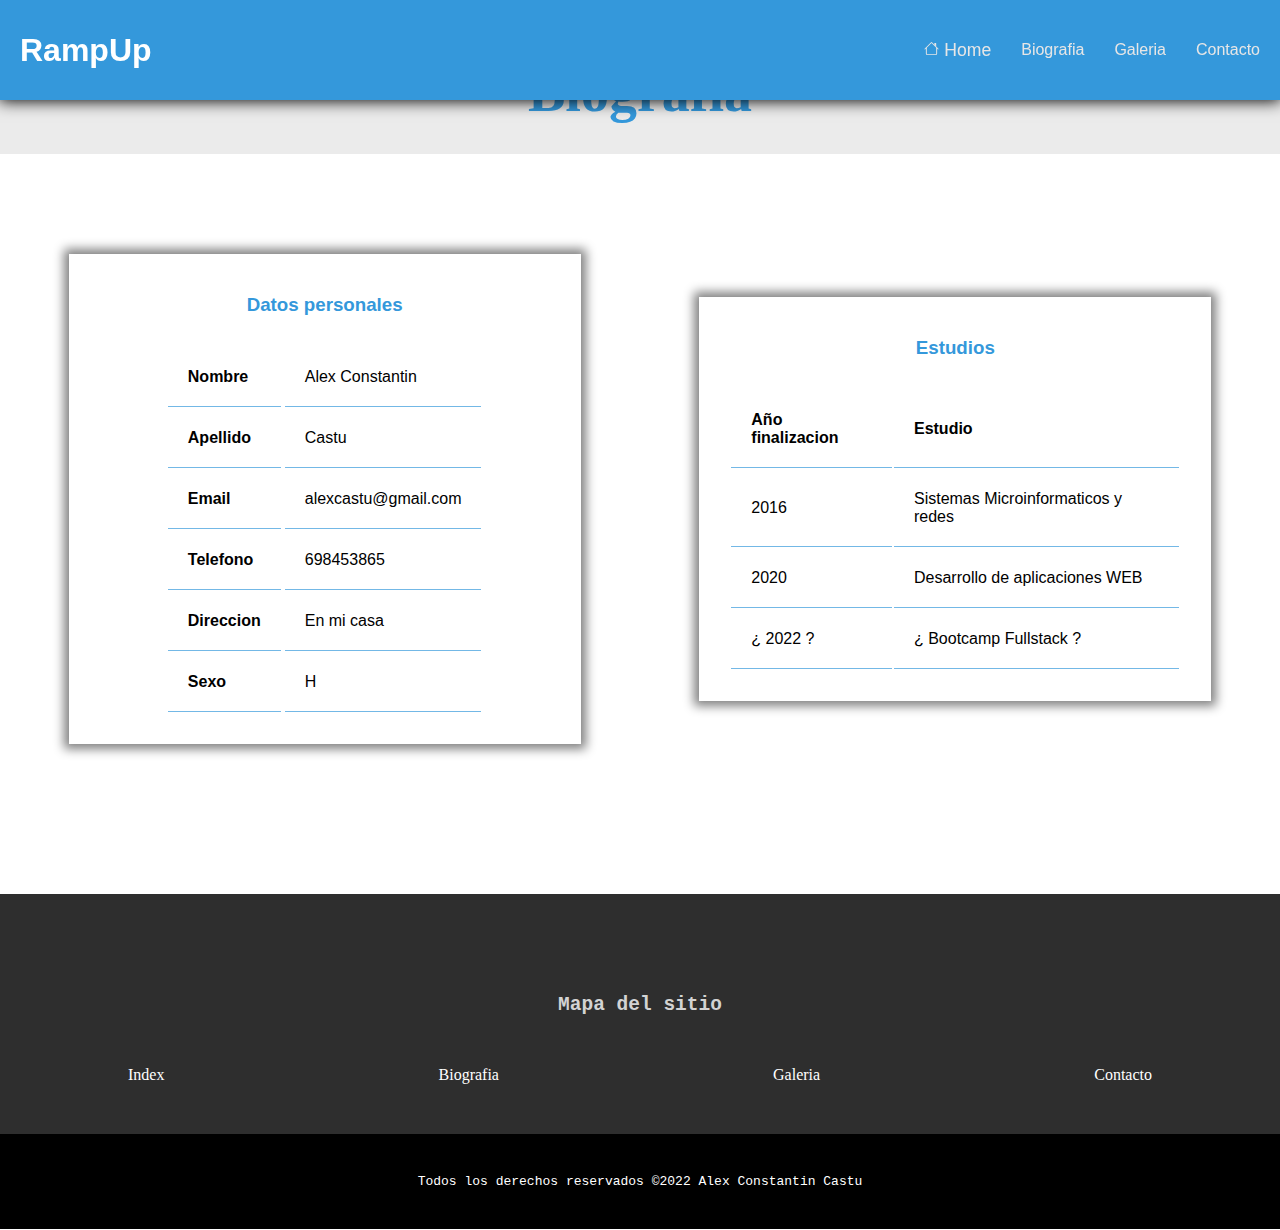
==== pages/biografia.html @ 5dd200fc "Echa pagina de Galeria" ====
<!DOCTYPE html>
<html lang="en">

<head>
    <meta charset="UTF-8">
    <link rel="stylesheet" href="../CSS/styleBiografia.css" />
    <link rel="stylesheet" href="../CSS/headerFooter.css" />
    <title>Biografia</title>
</head>

<body>
    <div class="wrraper">
        <header id="header">
            <h1 id="titulo-header">RampUp</h1>
            <nav id="nav">
                <ul id="nav-ul">
                    <li> <a class="a-menu" id="menuIndex" href="../index.html"><svg xmlns="http://www.w3.org/2000/svg"
                                width="15" height="15" fill="currentColor" class="bi bi-house" viewBox="0 0 16 16">
                                <path fill-rule="evenodd"
                                    d="M2 13.5V7h1v6.5a.5.5 0 0 0 .5.5h9a.5.5 0 0 0 .5-.5V7h1v6.5a1.5 1.5 0 0 1-1.5 1.5h-9A1.5 1.5 0 0 1 2 13.5zm11-11V6l-2-2V2.5a.5.5 0 0 1 .5-.5h1a.5.5 0 0 1 .5.5z" />
                                <path fill-rule="evenodd"
                                    d="M7.293 1.5a1 1 0 0 1 1.414 0l6.647 6.646a.5.5 0 0 1-.708.708L8 2.207 1.354 8.854a.5.5 0 1 1-.708-.708L7.293 1.5z" />
                            </svg> Home</a></li>
                    <li>
                        <a class="a-menu" href="biografia.html">Biografia</a>
                    </li>
                    <li>
                        <a class="a-menu" href="galeria.html">Galeria</a>
                    </li>
                    <li>
                        <a class="a-menu" href="contancto.html">Contacto</a>
                    </li>
                </ul>
            </nav>
        </header>
        <main id="main">
            <section class="section">
                <h2 id="tituloBiografia">Biografia</h2>
                <div class="contendorArticle">
                    <article class="article">
                        <h3 class="tituloArticulos">Datos personales</h3>
                        <table class="table">

                            <thead>
                                <tr>
                                    <th>Nombre</th>

                                </tr>
                                <tr>
                                    <th>Apellido</th>
                                </tr>
                                <tr>
                                    <th>Email</th>

                                </tr>
                                <tr>
                                    <th>Telefono</th>
                                </tr>
                                <tr>
                                    <th>Direccion</th>

                                </tr>
                                <tr>
                                    <th>Sexo</th>
                                </tr>
                            </thead>
                            <tbody>
                                <tr>
                                    <td>Alex Constantin</td>
                                </tr>
                                <tr>
                                    <td>Castu</td>
                                </tr>
                                <tr>
                                    <td>alexcastu@gmail.com</td>
                                </tr>
                                <tr>
                                    <td>698453865</td>
                                </tr>
                                <tr>
                                    <td>En mi casa</td>
                                </tr>
                                <tr>
                                    <td>H</td>
                                </tr>
                            </tbody>
                        </table>
                    </article>
                    <article class="article">
                        <h3 class="tituloArticulos">Estudios</h3>
                        <table class="table">

                            <tbody>
                                <tr>
                                    <th>Año finalizacion</th>
                                    <th>Estudio</th>
                                </tr>

                                <tr>
                                    <td>2016</td>
                                    <td>Sistemas Microinformaticos y redes</td>
                                </tr>
                                <tr>
                                    <td>2020</td>
                                    <td>Desarrollo de aplicaciones WEB</td>
                                </tr>
                                <tr>
                                    <td>¿ 2022 ?</td>
                                    <td>¿ Bootcamp Fullstack ?</td>
                                </tr>


                            </tbody>
                        </table>
                    </article>
                </div>
            </section>


        </main>
        <footer id="footer">
            <div id="footerArriba">
                <h2 id="tituloFooter">Mapa del sitio</h2>
                <ul id="ulFooter">
                    <li>
                        <a class="aFooter" href="index.html">Index</a>
                    </li>
                    <li>
                        <a class="aFooter" href="biografia.html">Biografia</a>
                    </li>
                    <li>
                        <a class="aFooter" href="galeria.html">Galeria</a>
                    </li>
                    <li>
                        <a class="aFooter" href="contancto.html">Contacto</a>
                    </li>
                </ul>
            </div>
            <div id="footerAbajo">
                <p>Todos los derechos reservados
                    ©2022 Alex Constantin Castu</p>
            </div>

        </footer>
    </div>

</body>

</html>
---- CSS/styleBiografia.css ----
#tituloBiografia{
    background-color:rgb(235, 235, 235);
    padding: 30px;
    margin-top: 30px;
    text-align: center;
    font-size: 3.5rem;
    color: rgb(52, 152, 219);
}

.section{
    display: flex;
    flex-direction: column;
}
.contendorArticle{
    display: flex;
    flex-wrap: wrap;
    justify-content:space-evenly;
    align-items:center;
    margin-top: 100px;
    gap: 50px;
}

.article{
    width: 40%;
    justify-items: center;
    align-content:center;
    display: flex;
    flex-direction: column;
    max-width:600px;
    min-width: 400px;
    box-shadow: 0px 0px 10px 5px gray;
}

.tituloArticulos{
    font-family: sans-serif;
    text-align: center;
    margin-top:40px;
    color:rgb(52, 152, 219) ;
}


.table{
    display: flex;
    justify-content:center;
    padding:30px;
}
.table th,td{
    border-bottom:1px solid rgba(52, 152, 219, 0.692); 
    font-family:sans-serif;
    padding: 20px;
    text-align:left;
}


@media (max-width:500px){

    .article{
        width: 100%;
        max-width: 100%;
        min-width: 100%;
        display: flex;
        flex-direction: column;
    }
}
---- CSS/headerFooter.css ----
* {
    margin: 0;
    padding: 0;
}
#header {
    color: rgb(255, 255, 255);
    background-color: rgb(52, 152, 219);
    font-family: sans-serif, Verdana, Geneva, Tahoma, sans-serif;
    position: fixed;
    z-index: 100;
    box-shadow: 0px 0px 15px 1px black;
}
.aFooter,
.aFooter::before,
.aFooter::selection,
.a-menu,
.a-menu::before,
.a-menu::selection {
    color: rgb(231, 230, 230);
    text-decoration: none;
}

.aFooter:hover {
    color: rgb(138, 135, 135);
}

.aFooter,
.a-menu:hover {
    color: rgb(255, 255, 255);
}

@media (min-width: 550px) {

    #header {
        height: 100px;
        line-height: 100px;
        position: fixed;
        z-index: 100;
        display: flex;
        width: 100%;
        justify-content: space-between;
    }

    #titulo-header {
        margin-left: 20px;
    }

    #nav ul {
        list-style: none;
        display: flex;
        justify-content: space-evenly;
        text-decoration: none;
        gap: 30px;
    }

    #nav-ul {
        margin-right: 20px;
    }

    #menuIndex {
        font-size: 1.1em;
    }
}
#tituloFooter {
    color: lightgray;
    font-family: monospace;
}
#footer {
    margin-top: 150px;
    padding-top: 100px;
    background-color: #2E2E2E;
    display: flex;
    flex-direction: column;
  }
  
  #footerArriba {
    display: flex;
    flex-direction: column;
    align-items: center;
    margin-bottom: 50px;
    gap: 50px;
  }
  
  #ulFooter {
    display: flex;
    width: 80%;
    justify-content: space-between;
    list-style: none;
  }
#footerAbajo {
    display: flex;
    background-color: black;
    justify-content: center;
    font-family: monospace;
    padding-top: 40px;
    padding-bottom: 40px;
    color: white;
}


@media (max-width: 549px) {

    #header {
        height: 100px;
        position: fixed;
        z-index: 100;
        display: flex;
        flex-direction: column;
        width: 100%;
        justify-content: center;
        column-gap: 20px;
    }

    #titulo-header {
        margin-top: 5px;
        margin-bottom: 5px;
        text-align: center;
    }

    #nav ul {
        list-style: none;
        display: flex;
        justify-content: space-evenly;
        text-decoration: none;
        gap: 0px 20px;
    }
}
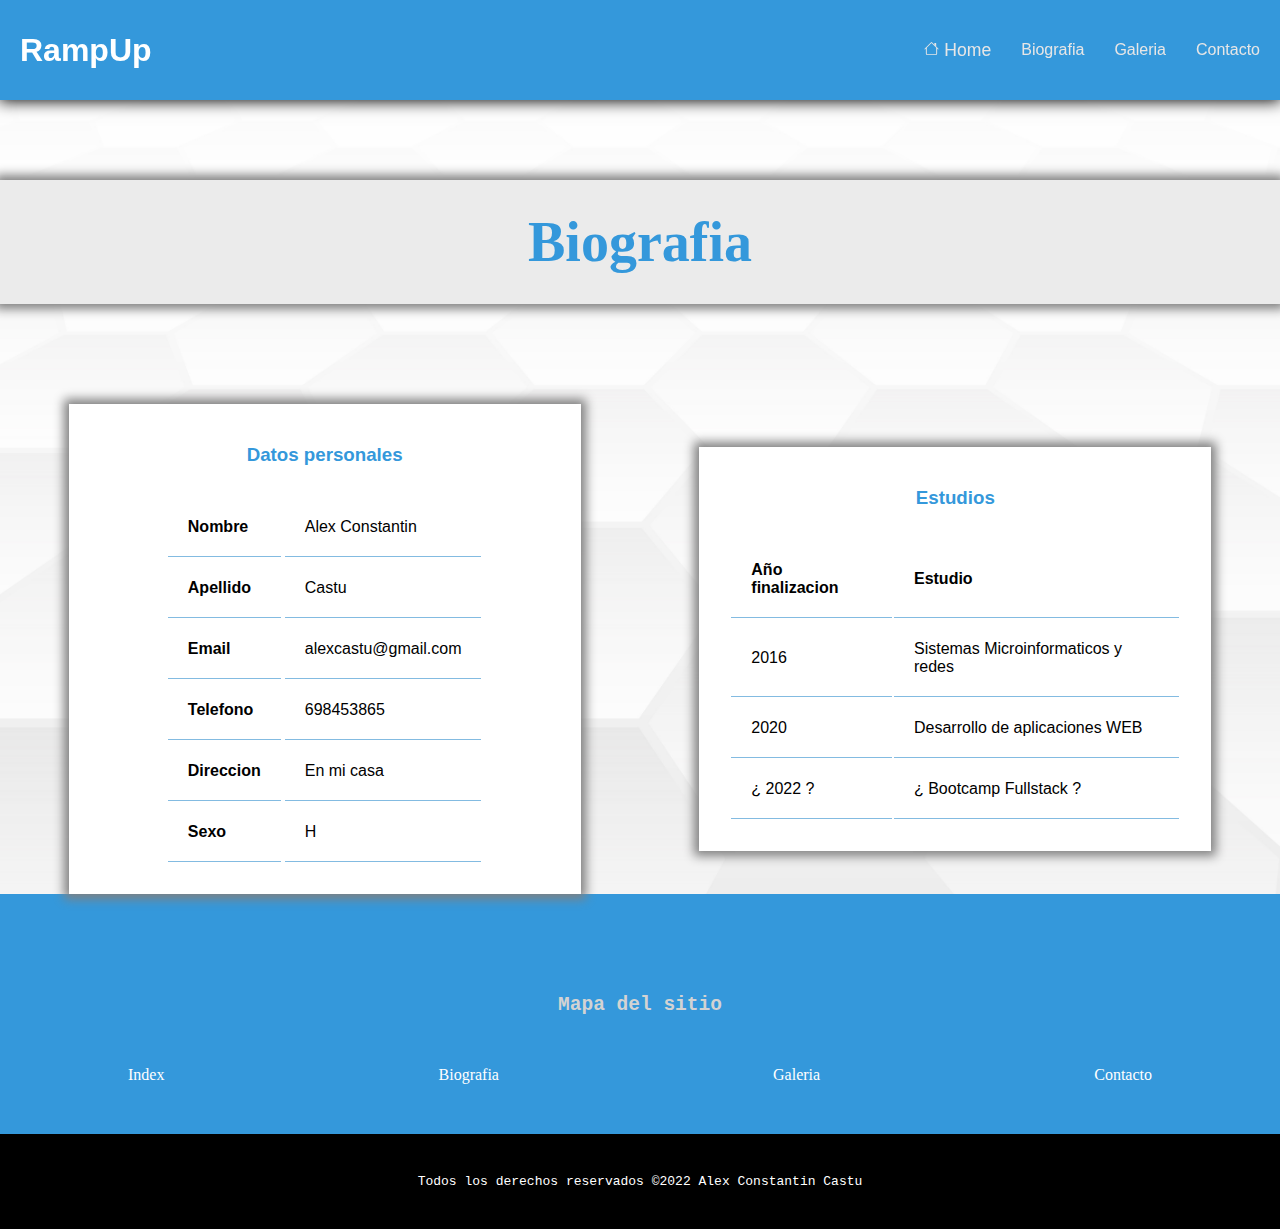
==== commit 8169c815: "Pagina Contactos añadida" ====
--- a/pages/biografia.html
+++ b/pages/biografia.html
@@ -28,7 +28,7 @@
                         <a class="a-menu" href="galeria.html">Galeria</a>
                     </li>
                     <li>
-                        <a class="a-menu" href="contancto.html">Contacto</a>
+                        <a class="a-menu" href="contacto.html">Contacto</a>
                     </li>
                 </ul>
             </nav>
@@ -123,7 +123,7 @@
                 <h2 id="tituloFooter">Mapa del sitio</h2>
                 <ul id="ulFooter">
                     <li>
-                        <a class="aFooter" href="index.html">Index</a>
+                        <a class="aFooter" href="../index.html">Index</a>
                     </li>
                     <li>
                         <a class="aFooter" href="biografia.html">Biografia</a>
--- a/CSS/styleBiografia.css
+++ b/CSS/styleBiografia.css
@@ -1,4 +1,13 @@
-
+#main{
+    padding-top: 150px;
+}
+.wrraper{
+    background-image:url("../img/fondoIndexBiografia.jpg");
+    background-repeat: no-repeat;
+    background-size: cover;
+    background-attachment: fixed;
+    background-position: center;
+  }
 #tituloBiografia{
     background-color:rgb(235, 235, 235);
     padding: 30px;
@@ -6,6 +15,7 @@
     text-align: center;
     font-size: 3.5rem;
     color: rgb(52, 152, 219);
+    box-shadow: 0px 0px 10px 5px rgb(128, 128, 128);
 }
 
 .section{
@@ -27,9 +37,10 @@
     align-content:center;
     display: flex;
     flex-direction: column;
+    background-color: rgb(255, 255, 255);;
     max-width:600px;
     min-width: 400px;
-    box-shadow: 0px 0px 10px 5px gray;
+    box-shadow: 0px 0px 10px 5px rgb(128, 128, 128);
 }
 
 .tituloArticulos{
@@ -46,7 +57,7 @@
     padding:30px;
 }
 .table th,td{
-    border-bottom:1px solid rgba(52, 152, 219, 0.692); 
+    border-bottom:1px solid rgba(106, 174, 219, 0.836); 
     font-family:sans-serif;
     padding: 20px;
     text-align:left;
--- a/CSS/headerFooter.css
+++ b/CSS/headerFooter.css
@@ -66,9 +66,8 @@
     font-family: monospace;
 }
 #footer {
-    margin-top: 150px;
     padding-top: 100px;
-    background-color: #2E2E2E;
+    background-color: rgb(52, 152, 219);
     display: flex;
     flex-direction: column;
   }
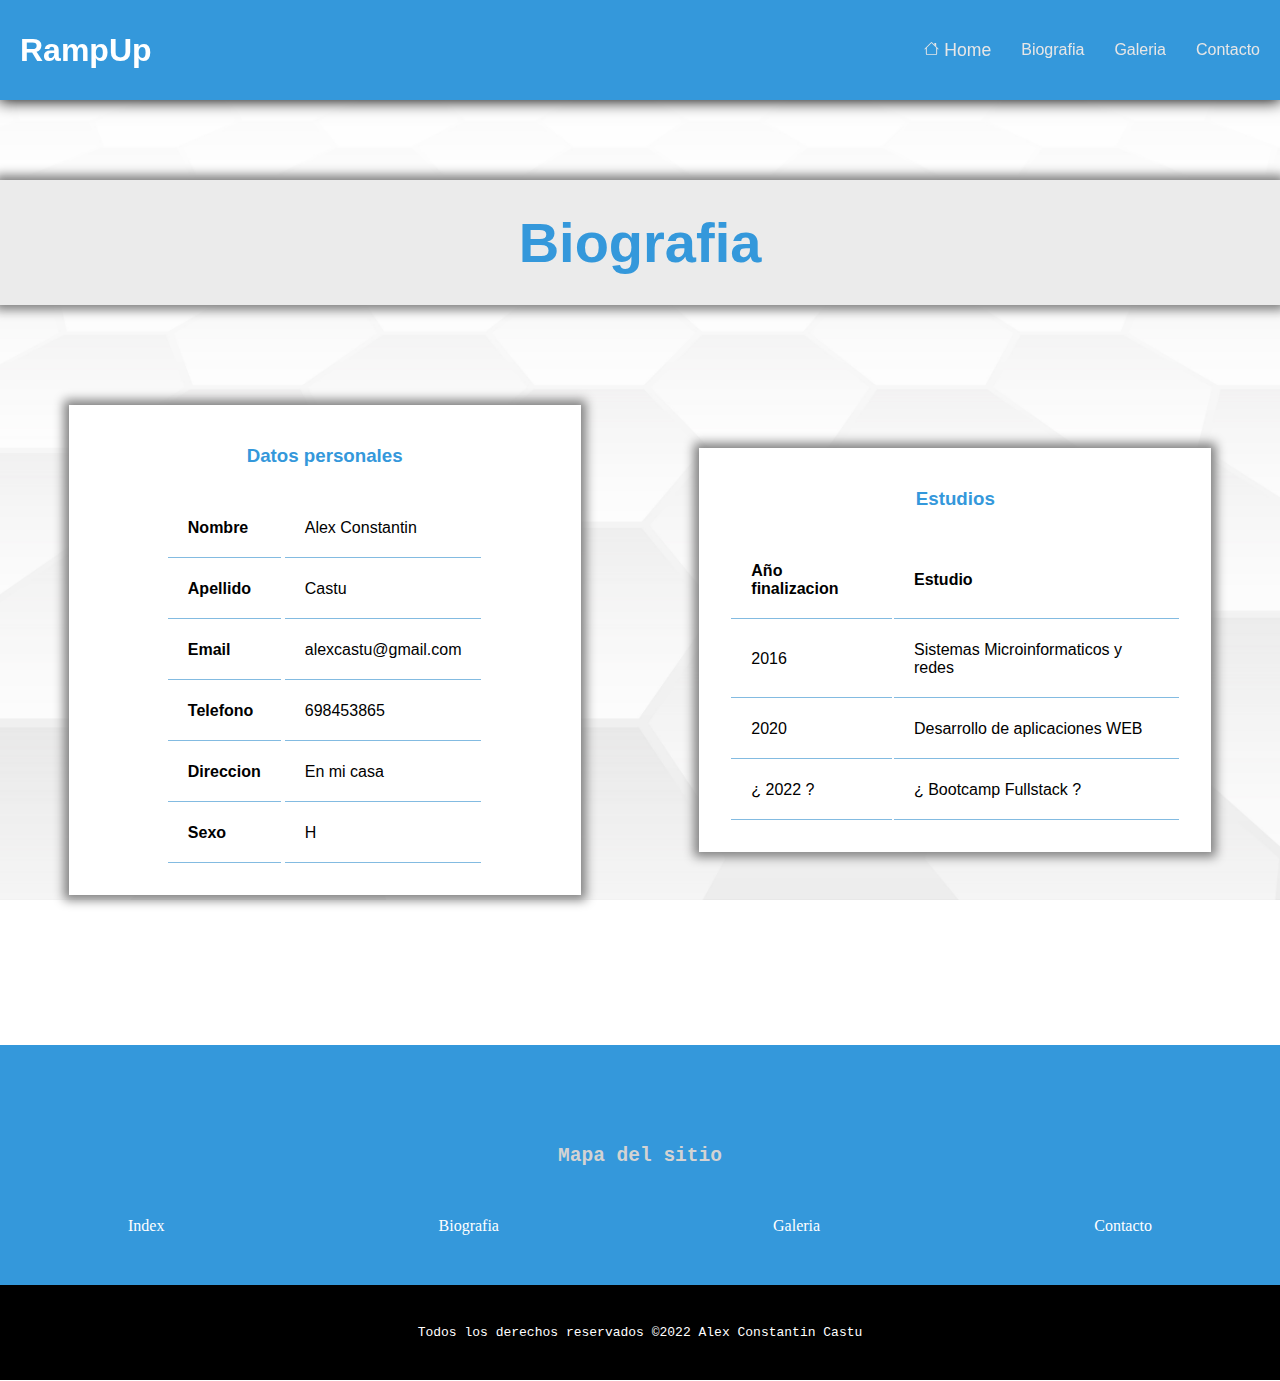
==== commit 09da4567: "Finalizado el proyecto a falta de retoque en css" ====
--- a/pages/biografia.html
+++ b/pages/biografia.html
@@ -95,7 +95,6 @@
                                     <th>Año finalizacion</th>
                                     <th>Estudio</th>
                                 </tr>
-
                                 <tr>
                                     <td>2016</td>
                                     <td>Sistemas Microinformaticos y redes</td>
@@ -108,15 +107,11 @@
                                     <td>¿ 2022 ?</td>
                                     <td>¿ Bootcamp Fullstack ?</td>
                                 </tr>
-
-
                             </tbody>
                         </table>
                     </article>
                 </div>
             </section>
-
-
         </main>
         <footer id="footer">
             <div id="footerArriba">
@@ -137,8 +132,7 @@
                 </ul>
             </div>
             <div id="footerAbajo">
-                <p>Todos los derechos reservados
-                    ©2022 Alex Constantin Castu</p>
+                <p>Todos los derechos reservados ©2022 Alex Constantin Castu</p>
             </div>
 
         </footer>
--- a/CSS/styleBiografia.css
+++ b/CSS/styleBiografia.css
@@ -1,78 +1,84 @@
-#main{
+#main {
     padding-top: 150px;
 }
-.wrraper{
-    background-image:url("../img/fondoIndexBiografia.jpg");
+
+#footer {
+    margin-top: 150px;
+}
+
+.wrraper {
+    background-image: url("../img/fondoIndexBiografia.jpg");
     background-repeat: no-repeat;
     background-size: cover;
     background-attachment: fixed;
     background-position: center;
-  }
-#tituloBiografia{
-    background-color:rgb(235, 235, 235);
+}
+
+#tituloBiografia {
+    background-color: rgb(235, 235, 235);
     padding: 30px;
     margin-top: 30px;
     text-align: center;
     font-size: 3.5rem;
     color: rgb(52, 152, 219);
     box-shadow: 0px 0px 10px 5px rgb(128, 128, 128);
+    font-family: sans-serif, monospace;
 }
 
-.section{
+.section {
     display: flex;
     flex-direction: column;
 }
-.contendorArticle{
+
+.contendorArticle {
     display: flex;
     flex-wrap: wrap;
-    justify-content:space-evenly;
-    align-items:center;
+    justify-content: space-evenly;
+    align-items: center;
     margin-top: 100px;
     gap: 50px;
 }
 
-.article{
+.article {
     width: 40%;
     justify-items: center;
-    align-content:center;
+    align-content: center;
     display: flex;
     flex-direction: column;
-    background-color: rgb(255, 255, 255);;
-    max-width:600px;
+    background-color: rgb(255, 255, 255);
+    ;
+    max-width: 600px;
     min-width: 400px;
     box-shadow: 0px 0px 10px 5px rgb(128, 128, 128);
 }
 
-.tituloArticulos{
+.tituloArticulos {
     font-family: sans-serif;
     text-align: center;
-    margin-top:40px;
-    color:rgb(52, 152, 219) ;
+    margin-top: 40px;
+    color: rgb(52, 152, 219);
 }
 
-
-.table{
+.table {
     display: flex;
-    justify-content:center;
-    padding:30px;
-}
-.table th,td{
-    border-bottom:1px solid rgba(106, 174, 219, 0.836); 
-    font-family:sans-serif;
-    padding: 20px;
-    text-align:left;
+    justify-content: center;
+    padding: 30px;
 }
 
+.table th,
+td {
+    border-bottom: 1px solid rgba(106, 174, 219, 0.836);
+    font-family: sans-serif;
+    padding: 20px;
+    text-align: left;
+}
 
-@media (max-width:500px){
-
-    .article{
+@media (max-width:500px) {
+    .article {
         width: 100%;
         max-width: 100%;
         min-width: 100%;
         display: flex;
         flex-direction: column;
     }
-}
-
-
+}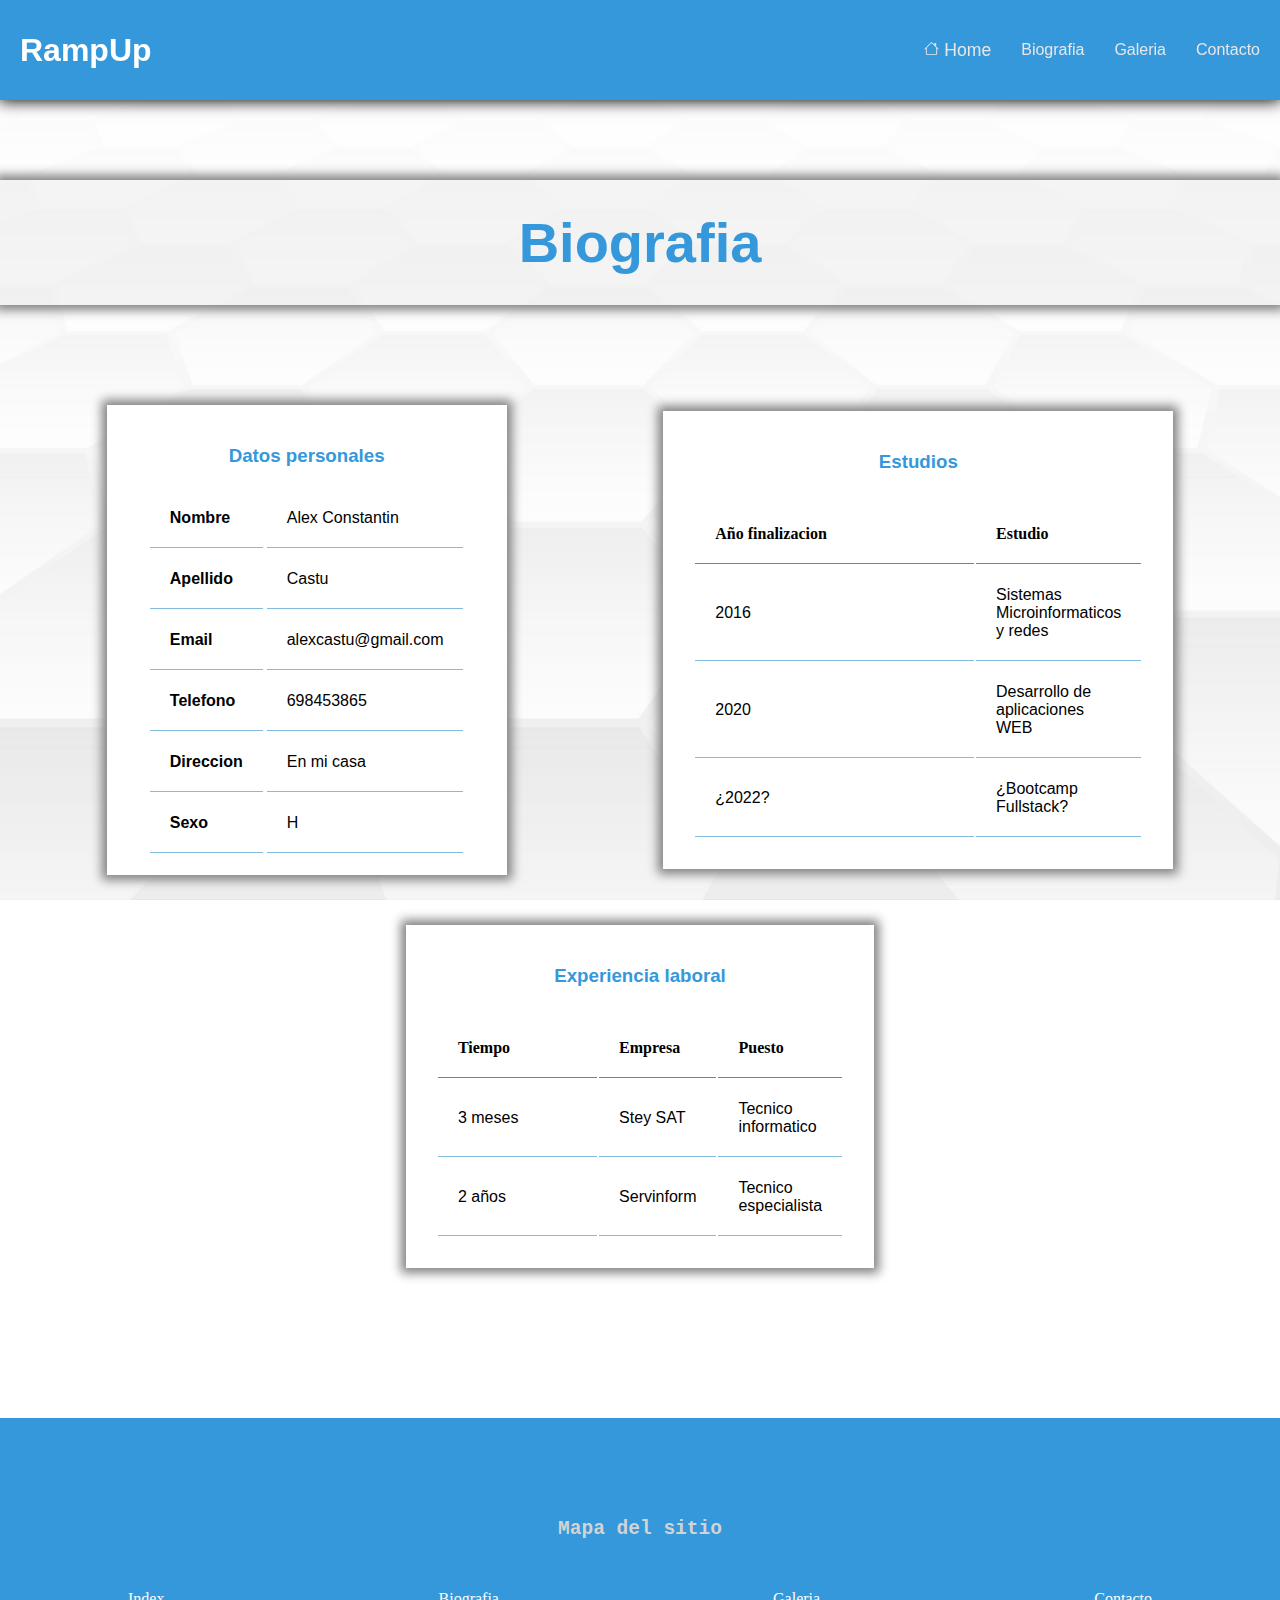
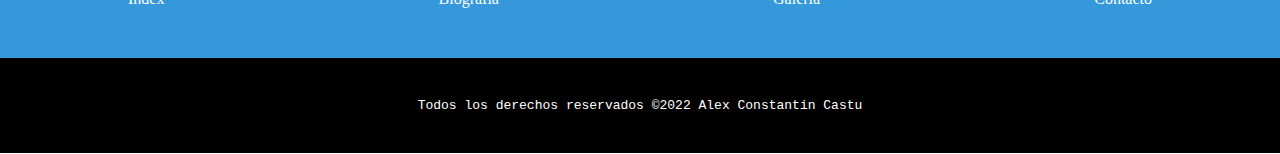
==== commit df5b2287: "Finalizado trabajo a falta de peñquelos retoques" ====
--- a/pages/biografia.html
+++ b/pages/biografia.html
@@ -2,63 +2,70 @@
 <html lang="en">
 
 <head>
-    <meta charset="UTF-8">
+    <meta charset="UTF-8" />
     <link rel="stylesheet" href="../CSS/styleBiografia.css" />
     <link rel="stylesheet" href="../CSS/headerFooter.css" />
     <title>Biografia</title>
 </head>
 
 <body>
-    <div class="wrraper">
-        <header id="header">
+    <div class="wrapper">
+        <header id="componentHeader">
             <h1 id="titulo-header">RampUp</h1>
             <nav id="nav">
                 <ul id="nav-ul">
-                    <li> <a class="a-menu" id="menuIndex" href="../index.html"><svg xmlns="http://www.w3.org/2000/svg"
+                    <li>
+                        <a class="a-menu" id="menuIndex" href="../index.html"><svg xmlns="http://www.w3.org/2000/svg"
                                 width="15" height="15" fill="currentColor" class="bi bi-house" viewBox="0 0 16 16">
                                 <path fill-rule="evenodd"
                                     d="M2 13.5V7h1v6.5a.5.5 0 0 0 .5.5h9a.5.5 0 0 0 .5-.5V7h1v6.5a1.5 1.5 0 0 1-1.5 1.5h-9A1.5 1.5 0 0 1 2 13.5zm11-11V6l-2-2V2.5a.5.5 0 0 1 .5-.5h1a.5.5 0 0 1 .5.5z" />
                                 <path fill-rule="evenodd"
                                     d="M7.293 1.5a1 1 0 0 1 1.414 0l6.647 6.646a.5.5 0 0 1-.708.708L8 2.207 1.354 8.854a.5.5 0 1 1-.708-.708L7.293 1.5z" />
-                            </svg> Home</a></li>
-                    <li>
-                        <a class="a-menu" href="biografia.html">Biografia</a>
-                    </li>
-                    <li>
-                        <a class="a-menu" href="galeria.html">Galeria</a>
-                    </li>
-                    <li>
-                        <a class="a-menu" href="contacto.html">Contacto</a>
+                            </svg>
+                            Home</a>
+                    </li>
+                    <li>
+                        <a class="a-menu" href="biografia.html">
+                            <p>Biografia</p>
+                        </a>
+                    </li>
+                    <li>
+                        <a class="a-menu" href="galeria.html">
+                            <p>Galeria</p>
+                        </a>
+                    </li>
+                    <li>
+                        <a class="a-menu" href="contacto.html">
+                            <p>Contacto</p>
+                        </a>
                     </li>
                 </ul>
             </nav>
         </header>
-        <main id="main">
-            <section class="section">
-                <h2 id="tituloBiografia">Biografia</h2>
+        <main id="componentMain">
+            <section id="idSection">
+                <h2 id="tituloBiografia">
+                    <p>Biografia</p>
+                </h2>
                 <div class="contendorArticle">
-                    <article class="article">
+                    <article class="claseArticle">
                         <h3 class="tituloArticulos">Datos personales</h3>
-                        <table class="table">
-
+                        <table class="tablaDisplay">
                             <thead>
                                 <tr>
                                     <th>Nombre</th>
-
                                 </tr>
                                 <tr>
                                     <th>Apellido</th>
                                 </tr>
                                 <tr>
                                     <th>Email</th>
-
                                 </tr>
                                 <tr>
                                     <th>Telefono</th>
                                 </tr>
                                 <tr>
                                     <th>Direccion</th>
-
                                 </tr>
                                 <tr>
                                     <th>Sexo</th>
@@ -86,26 +93,85 @@
                             </tbody>
                         </table>
                     </article>
-                    <article class="article">
+                    <article class="claseArticle">
                         <h3 class="tituloArticulos">Estudios</h3>
-                        <table class="table">
-
+                        <table class="tablaHorizontal">
+                            <thead>
+                                <tr>
+                                    <th>
+                                        <p>Año finalizacion</p>
+                                    </th>
+                                    <th>
+                                        <p>Estudio</p>
+                                    </th>
+                                </tr>
+                            </thead>
                             <tbody>
                                 <tr>
-                                    <th>Año finalizacion</th>
-                                    <th>Estudio</th>
-                                </tr>
-                                <tr>
-                                    <td>2016</td>
-                                    <td>Sistemas Microinformaticos y redes</td>
-                                </tr>
-                                <tr>
-                                    <td>2020</td>
-                                    <td>Desarrollo de aplicaciones WEB</td>
-                                </tr>
-                                <tr>
-                                    <td>¿ 2022 ?</td>
-                                    <td>¿ Bootcamp Fullstack ?</td>
+                                    <td>
+                                        <p>2016</p>
+                                    </td>
+                                    <td>
+                                        <p>Sistemas Microinformaticos y redes</p>
+                                    </td>
+                                </tr>
+                                <tr>
+                                    <td>
+                                        <p>2020</p>
+                                    </td>
+                                    <td>
+                                        <p>Desarrollo de aplicaciones WEB</p>
+                                    </td>
+                                </tr>
+                                <tr>
+                                    <td>
+                                        <p>¿2022?</p>
+                                    </td>
+                                    <td>
+                                        <p>¿Bootcamp Fullstack?</p>
+                                    </td>
+                                </tr>
+                            </tbody>
+                        </table>
+                    </article>
+                    <article class="claseArticle">
+                        <h3 class="tituloArticulos">Experiencia laboral</h3>
+                        <table class="tablaHorizontal">
+                            <thead>
+                                <tr>
+                                    <th>
+                                        <p>Tiempo</p>
+                                    </th>
+                                    <th>
+                                        <p>Empresa</p>
+                                    </th>
+                                    <th>
+                                        <p>Puesto</p>
+                                    </th>
+                                </tr>
+                            </thead>
+                            <tbody>
+                                <tr>
+                                    <td>
+                                        <p>3 meses</p>
+                                    </td>
+                                    <td>
+                                        <p>Stey SAT</p>
+                                    </td>
+                                    <td>
+                                        <p>Tecnico informatico</p>
+                                    </td>
+                                </tr>
+                                <tr>
+                                    <td>
+                                        <p>2 años</p>
+                                    </td>
+                                    <td>
+                                        <p>Servinform</p>
+                                    </td>
+                                    <td>
+                                        <p>Tecnico especialista</p>
+                                    </td>
                                 </tr>
                             </tbody>
                         </table>
@@ -113,7 +179,7 @@
                 </div>
             </section>
         </main>
-        <footer id="footer">
+        <footer id="componentFooter">
             <div id="footerArriba">
                 <h2 id="tituloFooter">Mapa del sitio</h2>
                 <ul id="ulFooter">
@@ -134,10 +200,8 @@
             <div id="footerAbajo">
                 <p>Todos los derechos reservados ©2022 Alex Constantin Castu</p>
             </div>
-
         </footer>
     </div>
-
 </body>
 
 </html>--- a/CSS/styleBiografia.css
+++ b/CSS/styleBiografia.css
@@ -1,12 +1,13 @@
-#main {
+#componentMain {
     padding-top: 150px;
 }
 
-#footer {
+#componentFooter {
     margin-top: 150px;
+    ;
 }
 
-.wrraper {
+.wrapper {
     background-image: url("../img/fondoIndexBiografia.jpg");
     background-repeat: no-repeat;
     background-size: cover;
@@ -15,7 +16,7 @@
 }
 
 #tituloBiografia {
-    background-color: rgb(235, 235, 235);
+    background-color: rgba(235, 235, 235, 0.493);
     padding: 30px;
     margin-top: 30px;
     text-align: center;
@@ -23,9 +24,23 @@
     color: rgb(52, 152, 219);
     box-shadow: 0px 0px 10px 5px rgb(128, 128, 128);
     font-family: sans-serif, monospace;
+    animation-name: inicioPagina;
+    animation-duration: 3s;
+    animation-delay: 1;
 }
 
-.section {
+@keyframes inicioPagina {
+    from {
+        box-shadow: 0px 0px 10px 5px rgba(255, 255, 255, 0);
+        background-color: rgba(235, 235, 235, 0);
+        color: white;
+    }
+    to {
+        box-shadow: 0px 0px 10px 5px rgb(128, 128, 128);
+    }
+}
+
+#idSection {
     display: flex;
     flex-direction: column;
 }
@@ -39,17 +54,28 @@
     gap: 50px;
 }
 
-.article {
-    width: 40%;
+.claseArticle {
+    display: flex;
+    flex-direction: column;
     justify-items: center;
     align-content: center;
-    display: flex;
-    flex-direction: column;
     background-color: rgb(255, 255, 255);
-    ;
     max-width: 600px;
     min-width: 400px;
     box-shadow: 0px 0px 10px 5px rgb(128, 128, 128);
+    animation-duration: 4s;
+    animation-name: tablas;
+}
+
+@keyframes tablas {
+    from {
+        background-color: rgba(255, 255, 255, 0);
+        border: none;
+        color: white;
+        background-color: none;
+        box-shadow: 0px 0px 10px 5px rgba(255, 255, 255, 0);
+    }
+    to {}
 }
 
 .tituloArticulos {
@@ -57,24 +83,64 @@
     text-align: center;
     margin-top: 40px;
     color: rgb(52, 152, 219);
+    animation-name: animacionTitulos;
+    animation-duration: 3s;
 }
 
-.table {
+@keyframes animacionTitulos {
+    from {
+        color: rgba(255, 255, 255, 0);
+    }
+}
+
+.tablaDisplay {
     display: flex;
+    flex-direction: row;
     justify-content: center;
+    padding: 20px;
+    animation-name: animacionBorde;
+    animation-duration: 3s;
+}
+
+.tablaDisplay th,
+td {
+    border-bottom: 1px solid rgba(106, 174, 219, 0.836);
+    font-family: sans-serif;
+    padding: 20px;
+    text-align: left;
+    animation-name: animacionBorde;
+    animation-duration: 3s;
+}
+
+@keyframes animacionBorde {
+    from {
+        border-bottom: 1px solid rgba(106, 174, 219, 0);
+        color: rgba(255, 255, 255, 0);
+    }
+}
+
+.tablaHorizontal {
     padding: 30px;
 }
 
-.table th,
-td {
+.tablaHorizontal td {
     border-bottom: 1px solid rgba(106, 174, 219, 0.836);
     font-family: sans-serif;
     padding: 20px;
     text-align: left;
 }
 
+.tablaHorizontal th {
+    padding: 20px;
+    width: 100%;
+    border-bottom: 1px solid gray;
+    text-align: left;
+    animation-name: animacionBorde;
+    animation-duration: 3s;
+}
+
 @media (max-width:500px) {
-    .article {
+    .claseArticle {
         width: 100%;
         max-width: 100%;
         min-width: 100%;
--- a/CSS/headerFooter.css
+++ b/CSS/headerFooter.css
@@ -2,7 +2,8 @@
     margin: 0;
     padding: 0;
 }
-#header {
+
+#componentHeader {
     color: rgb(255, 255, 255);
     background-color: rgb(52, 152, 219);
     font-family: sans-serif, Verdana, Geneva, Tahoma, sans-serif;
@@ -10,6 +11,7 @@
     z-index: 100;
     box-shadow: 0px 0px 15px 1px black;
 }
+
 .aFooter,
 .aFooter::before,
 .aFooter::selection,
@@ -29,63 +31,47 @@
     color: rgb(255, 255, 255);
 }
 
-@media (min-width: 550px) {
-
-    #header {
-        height: 100px;
-        line-height: 100px;
-        position: fixed;
-        z-index: 100;
-        display: flex;
-        width: 100%;
-        justify-content: space-between;
-    }
-
-    #titulo-header {
-        margin-left: 20px;
-    }
-
-    #nav ul {
-        list-style: none;
-        display: flex;
-        justify-content: space-evenly;
-        text-decoration: none;
-        gap: 30px;
-    }
-
-    #nav-ul {
-        margin-right: 20px;
-    }
-
-    #menuIndex {
-        font-size: 1.1em;
-    }
-}
 #tituloFooter {
     color: lightgray;
     font-family: monospace;
 }
-#footer {
+
+#animacionTitulo:hover {
+    animation-duration: 2s;
+    animation-name: titulo;
+}
+
+@keyframes titulo {
+    from {
+        color: rgb(3, 3, 3);
+    }
+    to {
+        color: white;
+    }
+}
+
+#componentFooter {
     padding-top: 100px;
     background-color: rgb(52, 152, 219);
     display: flex;
     flex-direction: column;
-  }
-  
-  #footerArriba {
+}
+
+#footerArriba {
     display: flex;
     flex-direction: column;
     align-items: center;
     margin-bottom: 50px;
     gap: 50px;
-  }
-  
-  #ulFooter {
+}
+
+#ulFooter {
     display: flex;
     width: 80%;
     justify-content: space-between;
     list-style: none;
-  }
+}
+
 #footerAbajo {
     display: flex;
     background-color: black;
@@ -96,10 +82,8 @@
     color: white;
 }
 
-
 @media (max-width: 549px) {
-
-    #header {
+    #componentHeader {
         height: 100px;
         position: fixed;
         z-index: 100;
@@ -109,13 +93,11 @@
         justify-content: center;
         column-gap: 20px;
     }
-
     #titulo-header {
         margin-top: 5px;
         margin-bottom: 5px;
         text-align: center;
     }
-
     #nav ul {
         list-style: none;
         display: flex;
@@ -123,4 +105,32 @@
         text-decoration: none;
         gap: 0px 20px;
     }
+}
+
+@media (min-width: 550px) {
+    #componentHeader {
+        height: 100px;
+        line-height: 100px;
+        position: fixed;
+        z-index: 100;
+        display: flex;
+        width: 100%;
+        justify-content: space-between;
+    }
+    #titulo-header {
+        margin-left: 20px;
+    }
+    #nav ul {
+        list-style: none;
+        display: flex;
+        justify-content: space-evenly;
+        text-decoration: none;
+        gap: 30px;
+    }
+    #nav-ul {
+        margin-right: 20px;
+    }
+    #menuIndex {
+        font-size: 1.1em;
+    }
 }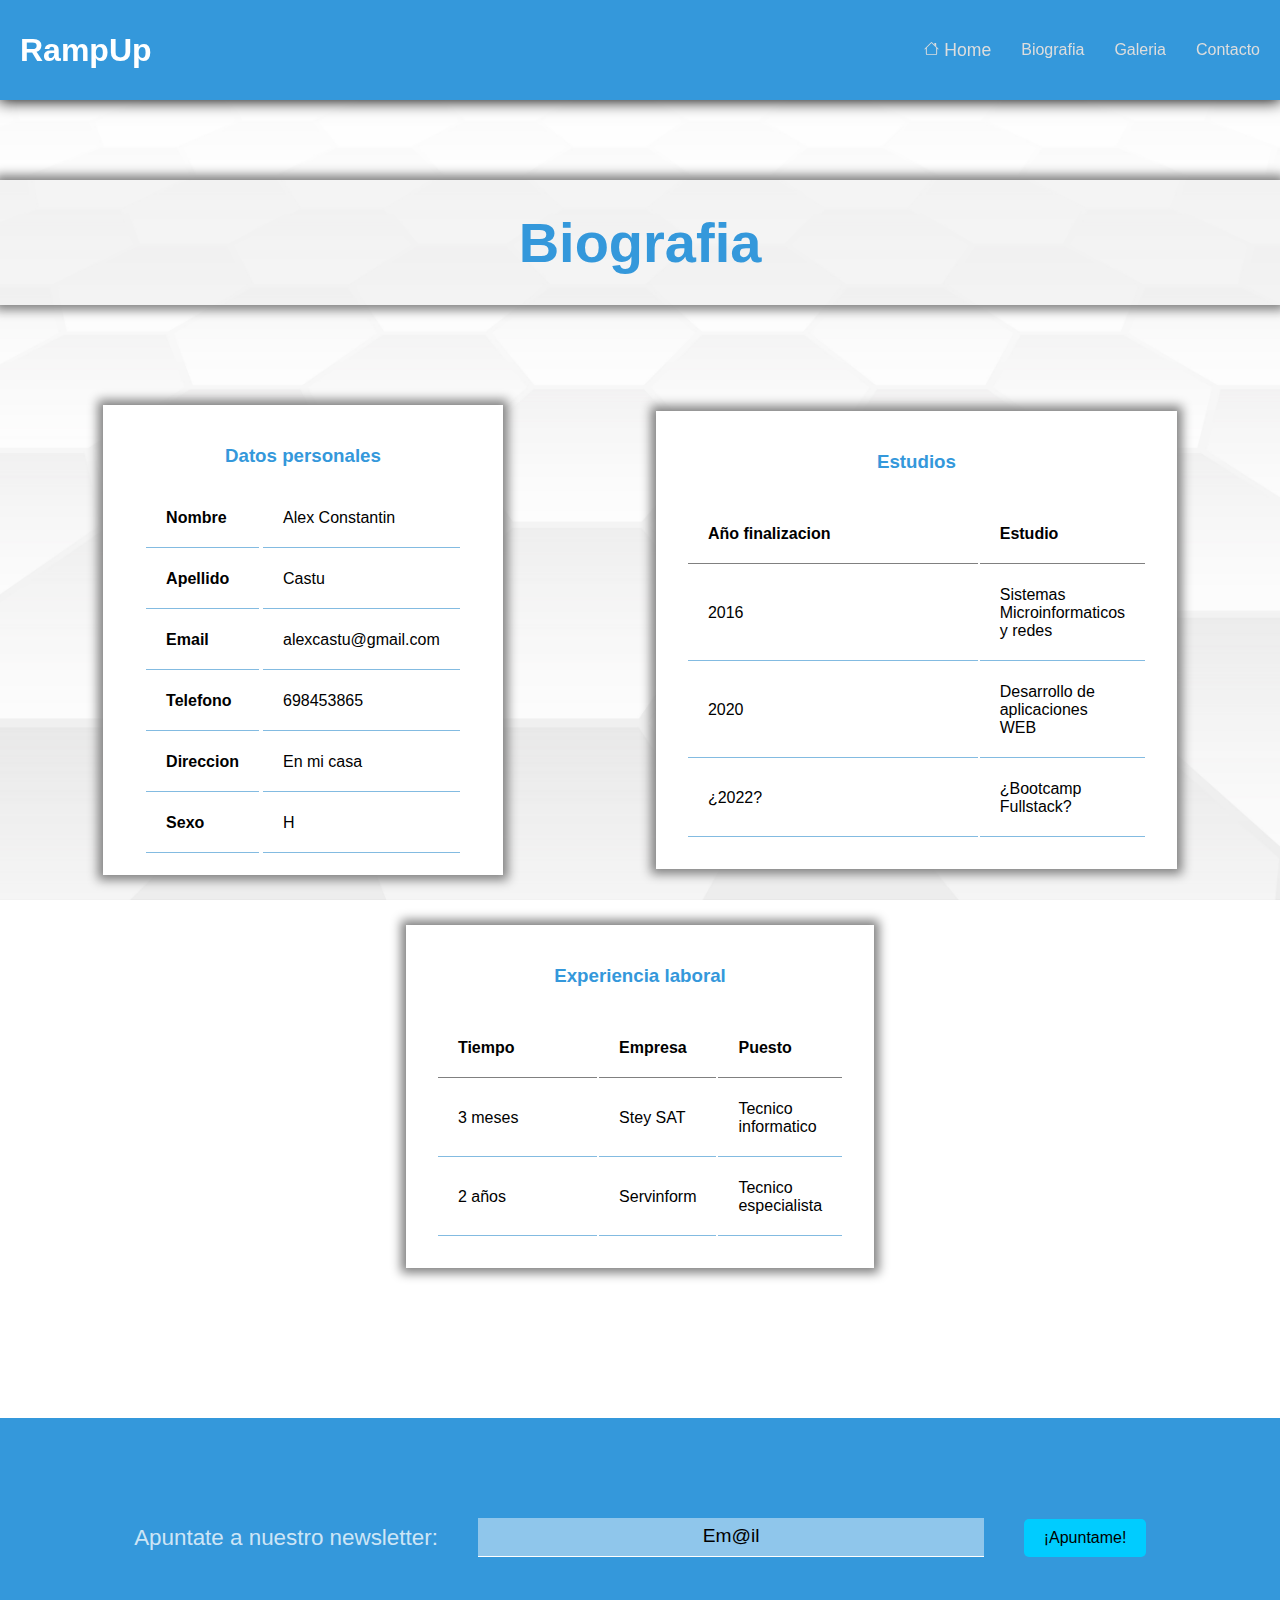
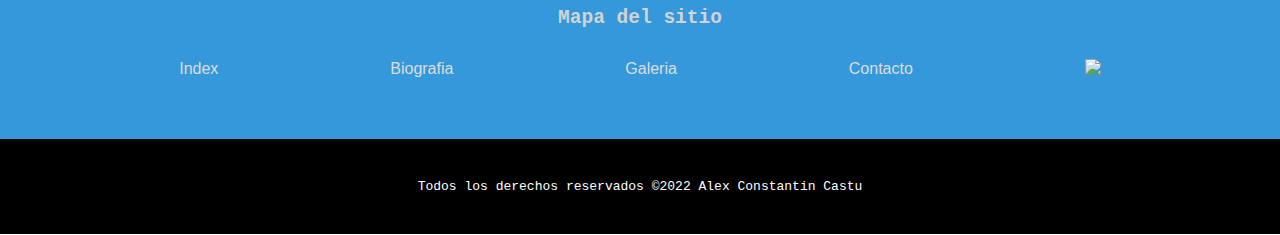
==== commit 7be7c934: "Proyecto finalizado a falta de pequeñas modificaciones" ====
--- a/pages/biografia.html
+++ b/pages/biografia.html
@@ -181,26 +181,49 @@
         </main>
         <footer id="componentFooter">
             <div id="footerArriba">
-                <h2 id="tituloFooter">Mapa del sitio</h2>
-                <ul id="ulFooter">
-                    <li>
-                        <a class="aFooter" href="../index.html">Index</a>
-                    </li>
-                    <li>
-                        <a class="aFooter" href="biografia.html">Biografia</a>
-                    </li>
-                    <li>
-                        <a class="aFooter" href="galeria.html">Galeria</a>
-                    </li>
-                    <li>
-                        <a class="aFooter" href="contancto.html">Contacto</a>
-                    </li>
-                </ul>
+                <div id="arribaFooter">
+                    <form action="">
+                        <label for="newsletter">Apuntate a nuestro newsletter:</label>
+                        <input type="email" placeholder="Em@il" name="newsletter" id="newsletter">
+                        <input type="submit" name="enviar" id="enviar" value="¡Apuntame!">
+                    </form>
+                </div>
+                <div id="abajoFooter">
+                    <h2 id="tituloFooter">
+                        <p>Mapa del sitio</p>
+                    </h2>
+                    <ul id="ulFooter">
+                        <li>
+                            <a class="aFooter" href="../index.html">
+                                <p>Index</p>
+                            </a>
+                        </li>
+                        <li>
+                            <a class="aFooter" href="biografia.html">
+                                <p>Biografia</p>
+                            </a>
+                        </li>
+                        <li>
+                            <a class="aFooter" href="galeria.html">
+                                <p>Galeria</p>
+                            </a>
+                        </li>
+                        <li>
+                            <a class="aFooter" href="contacto.html">
+                                <p>Contacto</p>
+                            </a>
+                        </li>
+                        <li>
+                            <a class="aFooter" href="https://github.com/AlexCastu/prueba-final-rampUp.git">
+                                <img src="https://img.icons8.com/plasticine/50/ffffff/github.png" />
+                            </a>
+                        </li>
+                    </ul>
+                </div>
             </div>
             <div id="footerAbajo">
                 <p>Todos los derechos reservados ©2022 Alex Constantin Castu</p>
             </div>
-        </footer>
     </div>
 </body>
 
--- a/CSS/styleBiografia.css
+++ b/CSS/styleBiografia.css
@@ -13,6 +13,7 @@
     background-size: cover;
     background-attachment: fixed;
     background-position: center;
+    font-family: sans-serif, monospace, 'Courier New', Courier, monospace;
 }
 
 #tituloBiografia {
--- a/CSS/headerFooter.css
+++ b/CSS/headerFooter.css
@@ -1,136 +1,271 @@
-* {
-    margin: 0;
-    padding: 0;
-}
-
-#componentHeader {
-    color: rgb(255, 255, 255);
-    background-color: rgb(52, 152, 219);
-    font-family: sans-serif, Verdana, Geneva, Tahoma, sans-serif;
-    position: fixed;
-    z-index: 100;
-    box-shadow: 0px 0px 15px 1px black;
-}
-
-.aFooter,
-.aFooter::before,
-.aFooter::selection,
-.a-menu,
-.a-menu::before,
-.a-menu::selection {
-    color: rgb(231, 230, 230);
-    text-decoration: none;
-}
-
-.aFooter:hover {
-    color: rgb(138, 135, 135);
-}
-
-.aFooter,
-.a-menu:hover {
-    color: rgb(255, 255, 255);
-}
-
-#tituloFooter {
-    color: lightgray;
-    font-family: monospace;
-}
-
-#animacionTitulo:hover {
-    animation-duration: 2s;
-    animation-name: titulo;
-}
-
-@keyframes titulo {
-    from {
-        color: rgb(3, 3, 3);
-    }
-    to {
-        color: white;
-    }
-}
-
-#componentFooter {
-    padding-top: 100px;
-    background-color: rgb(52, 152, 219);
-    display: flex;
-    flex-direction: column;
-}
-
-#footerArriba {
-    display: flex;
-    flex-direction: column;
-    align-items: center;
-    margin-bottom: 50px;
-    gap: 50px;
-}
-
-#ulFooter {
-    display: flex;
-    width: 80%;
-    justify-content: space-between;
-    list-style: none;
-}
-
-#footerAbajo {
-    display: flex;
-    background-color: black;
-    justify-content: center;
-    font-family: monospace;
-    padding-top: 40px;
-    padding-bottom: 40px;
-    color: white;
-}
-
-@media (max-width: 549px) {
+    * {
+        margin: 0;
+        padding: 0;
+    }
+    
     #componentHeader {
-        height: 100px;
+        color: rgb(255, 255, 255);
+        background-color: rgb(52, 152, 219);
+        font-family: sans-serif, Verdana, Geneva, Tahoma, sans-serif;
         position: fixed;
         z-index: 100;
+        box-shadow: 0px 0px 15px 1px black;
+    }
+    
+    .aFooter,
+    .aFooter::before,
+    .aFooter::selection,
+    .a-menu,
+    .a-menu::before,
+    .a-menu::selection {
+        color: rgb(221, 221, 221);
+        text-decoration: none;
+    }
+    
+    .a-menu:hover {
+        color: rgb(255, 255, 255);
+    }
+    
+    .aFooter:hover {
+        color: rgb(255, 255, 255);
+    }
+    
+    #tituloFooter {
+        color: lightgray;
+        font-family: monospace;
+    }
+    
+    #animacionTitulo:hover {
+        animation-duration: 2s;
+        animation-name: titulo;
+    }
+    
+    @keyframes titulo {
+        from {
+            color: rgb(3, 3, 3);
+        }
+        to {
+            color: white;
+        }
+    }
+    
+    #componentFooter {
+        padding-top: 100px;
+        background-color: rgb(52, 152, 219);
         display: flex;
         flex-direction: column;
+    }
+    
+    #footerArriba {
+        display: flex;
+        flex-direction: column;
+        align-items: center;
+        margin-bottom: 50px;
+        gap: 50px;
+    }
+    
+    #arribaFooter {
+        display: flex;
+        font-family: sans-serif;
+        color: rgba(255, 255, 255, 0.774);
+        font-size: 1.4em;
         width: 100%;
         justify-content: center;
-        column-gap: 20px;
-    }
-    #titulo-header {
-        margin-top: 5px;
-        margin-bottom: 5px;
+    }
+    
+    #arribaFooter form {
+        display: flex;
+        width: 70%;
+        justify-content: center;
+        align-items: center;
+    }
+    
+    #newsletter {
+        background-color: rgba(255, 255, 255, 0.45);
         text-align: center;
-    }
-    #nav ul {
+        width: 30%;
+        border: none;
+        border-bottom: 1px solid rgb(255, 255, 255);
+        margin-left: 20px;
+        margin-right: 20px;
+        font-size: medium;
+        padding: 10px;
+        outline: none;
+    }
+    
+    #newsletter:focus {
+        box-shadow: 0px 0px 5px 5px rgb(255, 255, 255);
+    }
+    
+    #enviar {
+        border: none;
+        background-color: rgb(0, 204, 255);
+        padding: 10px;
+        font-size: medium;
+        border-radius: 5px;
+    }
+    
+    #enviar:hover {
+        box-shadow: 0px 0px 5px 5px rgb(255, 255, 255);
+    }
+    
+    #newsletter::placeholder {
+        color: rgb(0, 0, 0);
+        font-size: 1.2em;
+    }
+    
+    #abajoFooter {
+        display: flex;
+        flex-direction: column;
+        margin-bottom: 10px;
+        gap: 30px;
+        width: 90%;
+        align-items: center;
+    }
+    
+    #ulFooter {
+        display: flex;
+        width: 80%;
+        justify-content: space-between;
         list-style: none;
-        display: flex;
-        justify-content: space-evenly;
-        text-decoration: none;
-        gap: 0px 20px;
-    }
-}
-
-@media (min-width: 550px) {
-    #componentHeader {
-        height: 100px;
-        line-height: 100px;
-        position: fixed;
-        z-index: 100;
-        display: flex;
-        width: 100%;
-        justify-content: space-between;
-    }
-    #titulo-header {
-        margin-left: 20px;
-    }
-    #nav ul {
-        list-style: none;
-        display: flex;
-        justify-content: space-evenly;
-        text-decoration: none;
-        gap: 30px;
-    }
-    #nav-ul {
-        margin-right: 20px;
-    }
-    #menuIndex {
-        font-size: 1.1em;
-    }
-}+        align-items: center;
+    }
+    
+    #footerAbajo {
+        display: flex;
+        background-color: black;
+        justify-content: center;
+        font-family: monospace;
+        padding-top: 40px;
+        padding-bottom: 40px;
+        color: rgb(255, 255, 255);
+    }
+    
+    @media (max-width: 549px) {
+        #componentHeader {
+            height: 100px;
+            position: fixed;
+            z-index: 100;
+            display: flex;
+            flex-direction: column;
+            width: 100%;
+            justify-content: center;
+            column-gap: 20px;
+        }
+        #titulo-header {
+            margin-top: 5px;
+            margin-bottom: 5px;
+            text-align: center;
+        }
+        #nav ul {
+            list-style: none;
+            display: flex;
+            justify-content: space-evenly;
+            text-decoration: none;
+            gap: 0px 20px;
+        }
+        #arribaFooter {
+            display: flex;
+            flex-direction: column;
+            font-family: sans-serif;
+            width: 100%;
+            justify-content: center;
+        }
+        #arribaFooter form {
+            display: flex;
+            flex-direction: column;
+            width: 100%;
+            gap: 20px;
+        }
+        #newsletter {
+            width: 70%;
+        }
+        #enviar {
+            width: 70%;
+        }
+    }
+    
+    @media (min-width: 550px) {
+        #componentHeader {
+            height: 100px;
+            line-height: 100px;
+            position: fixed;
+            z-index: 100;
+            display: flex;
+            width: 100%;
+            justify-content: space-between;
+        }
+        #titulo-header {
+            margin-left: 20px;
+        }
+        #nav ul {
+            list-style: none;
+            display: flex;
+            justify-content: space-evenly;
+            text-decoration: none;
+            gap: 30px;
+        }
+        #nav-ul {
+            margin-right: 20px;
+        }
+        #menuIndex {
+            font-size: 1.1em;
+        }
+        #arribaFooter {
+            display: flex;
+            flex-direction: column;
+            font-family: sans-serif;
+            width: 100%;
+            justify-content: center;
+        }
+        #arribaFooter form {
+            display: flex;
+            flex-direction: column;
+            width: 100%;
+            gap: 20px;
+        }
+        #newsletter {
+            width: 70%;
+        }
+        #enviar {
+            width: 70%;
+        }
+    }
+    
+    @media (min-width:750px) {
+        #arribaFooter {
+            display: flex;
+            width: 100%;
+            font-family: sans-serif;
+            justify-content: center;
+            align-items: center;
+        }
+        #arribaFooter form {
+            display: flex;
+            flex-direction: row;
+            width: 95%;
+            justify-content: center;
+            gap: 20px;
+        }
+        #newsletter {
+            width: 50%;
+        }
+        #enviar {
+            width: 20%;
+        }
+    }
+    
+    @media (min-width:1080px) {
+        #arribaFooter form {
+            display: flex;
+            width: 95%;
+            justify-content: center;
+            align-items: center;
+        }
+        #newsletter {
+            width: 40%;
+        }
+        #enviar {
+            width: 10%;
+        }
+    }